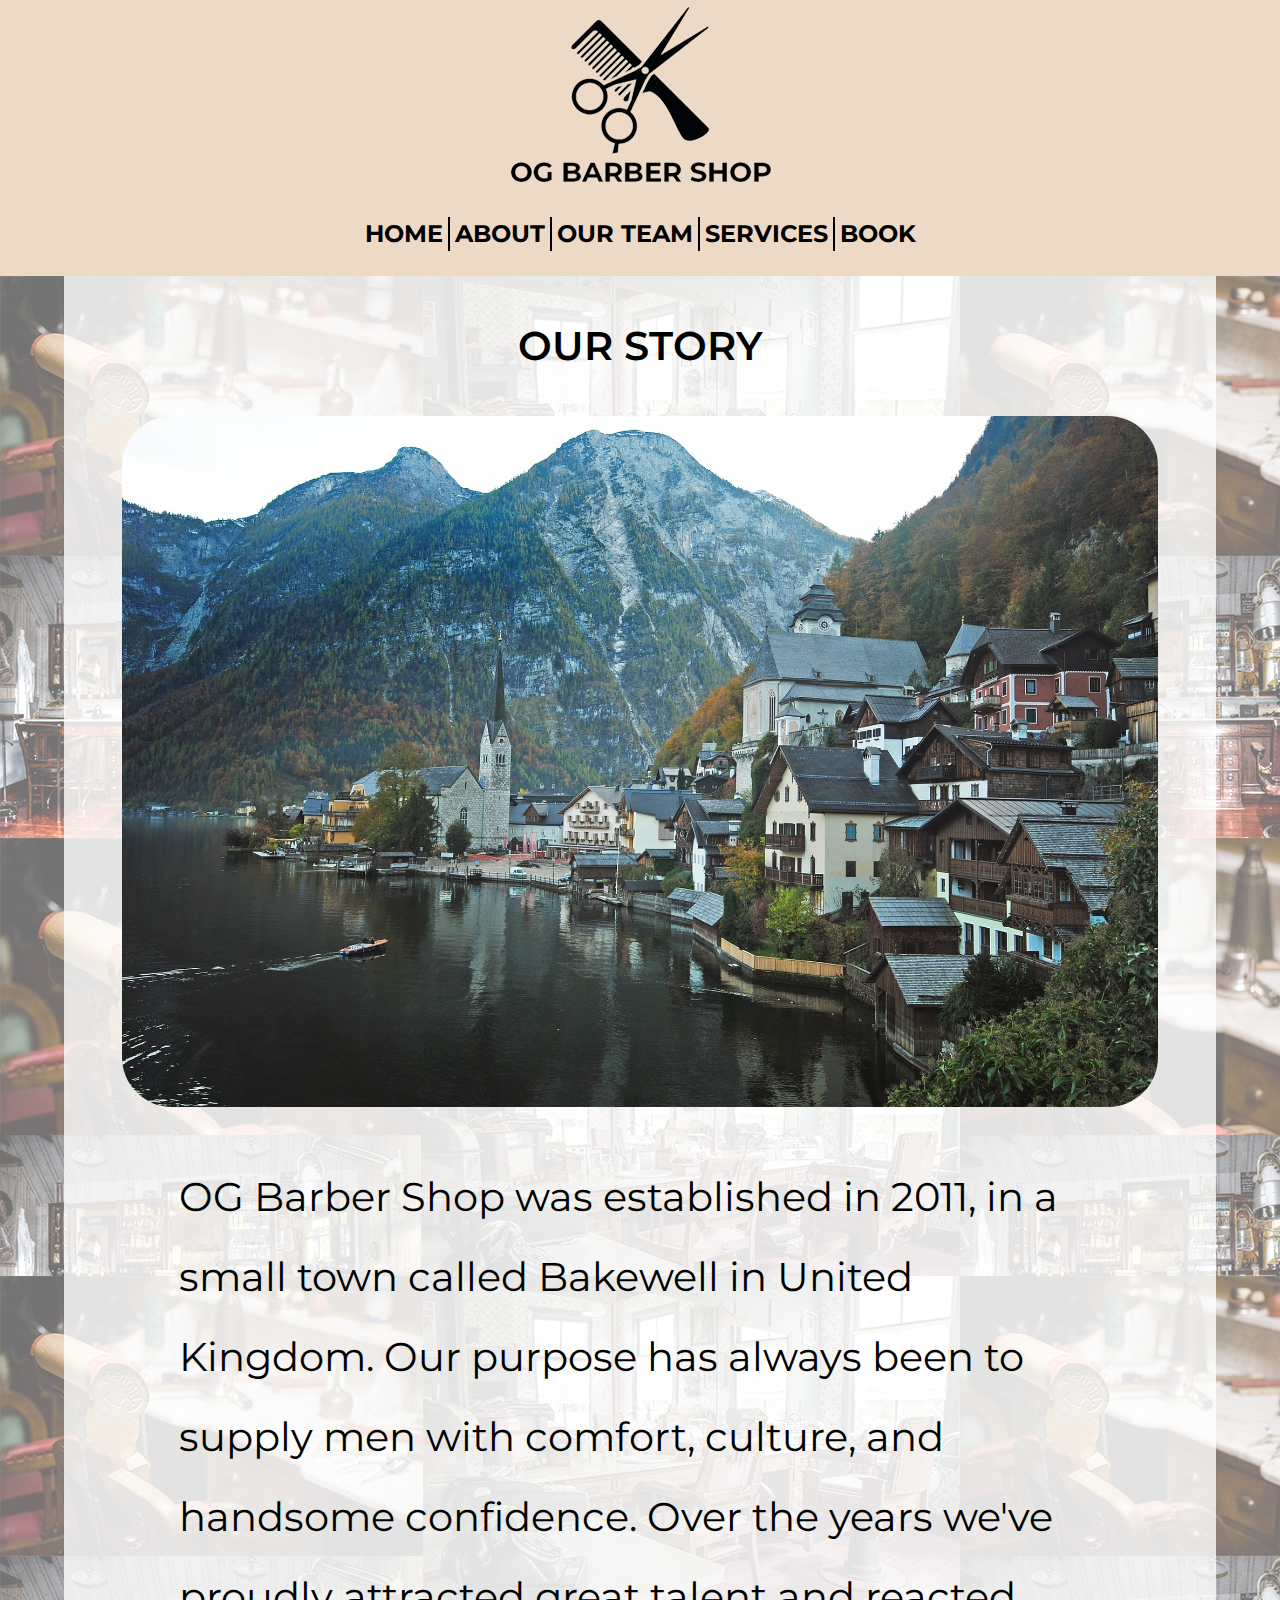
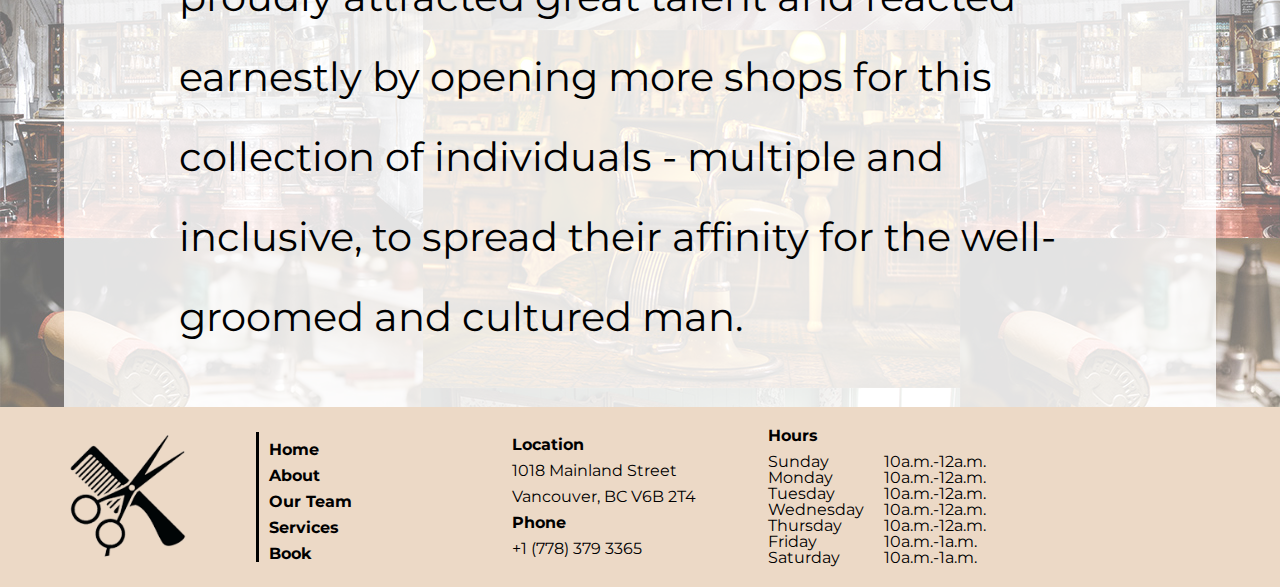
==== about.html @ 294b47aa "Image Alt tags for Index, About, and Team" ====
<!DOCTYPE html>
<html>
  <head>
    <meta charset="utf-8" />
    <title>Untitled</title>
    <link rel="stylesheet" href="styles/styles.css" />
    <link
      href="https://fonts.googleapis.com/css?family=Montserrat"
      rel="stylesheet"
    />
    <link
      rel="stylesheet"
      href="https://use.fontawesome.com/releases/v5.5.0/css/all.css"
      integrity="sha384-B4dIYHKNBt8Bc12p+WXckhzcICo0wtJAoU8YZTY5qE0Id1GSseTk6S+L3BlXeVIU"
      crossorigin="anonymous"
    />
  </head>

  <body>
    <!-- Start of Header -->
    <header class="header">
      <div class="navbar">
        <img src="images/logo.png" alt="logo of OG Barbershop" />
        <nav class="navContainer">
          <ul class="navLinks">
            <li class="navItem"><a href="index.html">Home</a></li>
            <li class="navItem"><a href="about.html">About</a></li>
            <li class="navItem"><a href="team.html">Our Team</a></li>
            <li class="navItem"><a href="service.html">Services</a></li>
            <li class="navItem"><a href="book.html">Book</a></li>
          </ul>
        </nav>
      </div>
    </header>

    <!-- Beginning of Main section -->
    <main class="about">
      <div class = "about-content">
        <h1 class = "page-title">OUR STORY</h1>
        <img src="images/bakewell.jpg" alt="Bakewell, United Kingdom Port">
        <p class = "story">OG Barber Shop was established in 2011, in a small town called Bakewell in United Kingdom. Our purpose has always been to supply men with comfort, culture, and handsome confidence. Over the years we've proudly attracted great talent and reacted earnestly by opening more shops for this collection of individuals - multiple and inclusive, to spread their affinity for the well-groomed and cultured man.</p>
      </div>
    </main>

    <!-- Footer -->
    <footer class="footer">
      <div class="logo">
        <img src="images/footerlogo.png" alt="logo of OG Barbershop" />
      </div>
      <div class="nav">
        <ul class="footerNav">
          <li class="footerNavItem"><a href="#0">Home</a></li>
          <li class="footerNavItem"><a href="#0">About</a></li>
          <li class="footerNavItem"><a href="#0">Our Team</a></li>
          <li class="footerNavItem"><a href="#0">Services</a></li>
          <li class="footerNavItem"><a href="#0">Book</a></li>
        </ul>
      </div>
      <div class="contacts">
        <div class="location">
          <h3>Location</h3>
          <h6>1018 Mainland Street</h6>
          <h6>Vancouver, BC V6B 2T4</h6>
        </div>
        <div class="phone">
          <h3>Phone</h3>
          <h6><a href="tel: +1-778-379-3365">+1 (778) 379 3365</a></h6>
        </div>
      </div>
      <div class="hours">
        <h3>Hours</h3>
        <table class="hoursTable">
          <tr>
            <td>Sunday</td>
            <td>10a.m.-12a.m.</td>
          </tr>
          <tr>
            <td>Monday</td>
            <td>10a.m.-12a.m.</td>
          </tr>
          <tr>
            <td>Tuesday</td>
            <td>10a.m.-12a.m.</td>
          </tr>
          <tr>
            <td>Wednesday</td>
            <td>10a.m.-12a.m.</td>
          </tr>
          <tr>
            <td>Thursday</td>
            <td>10a.m.-12a.m.</td>
          </tr>
          <tr>
            <td>Friday</td>
            <td>10a.m.-1a.m.</td>
          </tr>
          <tr>
            <td>Saturday</td>
            <td>10a.m.-1a.m.</td>
          </tr>
        </table>
      </div>
      <div class="socialMedia">
        <div class="icons">
          <i class="fab fa-facebook-square"></i>
          <i class="fab fa-instagram"></i> <i class="fab fa-twitter-square"></i>
        </div>
      </div>
    </footer>
  </body>
</html>
---- styles/styles.css ----
html,body,div,span,applet,object,iframe,h1,h2,h3,h4,h5,h6,p,blockquote,pre,a,abbr,acronym,address,big,cite,code,del,dfn,em,img,ins,kbd,q,s,samp,small,strike,strong,sub,sup,tt,var,b,u,i,center,dl,dt,dd,ol,ul,li,fieldset,form,label,legend,table,caption,tbody,tfoot,thead,tr,th,td,article,aside,canvas,details,embed,figure,figcaption,footer,header,hgroup,menu,nav,output,ruby,section,summary,time,mark,audio,video{margin:0;padding:0;border:0;font-size:100%;font:inherit;vertical-align:baseline}article,aside,details,figcaption,figure,footer,header,hgroup,menu,nav,section{display:block}body{line-height:1}ol,ul{list-style:none}blockquote,q{quotes:none}blockquote:before,blockquote:after,q:before,q:after{content:'';content:none}table{border-collapse:collapse;border-spacing:0}html,body{height:100%}main{background-color:#fff;margin:0 auto;background-image:url("../images/background.jpg")}body{background-color:#b3b3b3;font-family:'Montserrat', sans-serif}.page-title{padding:50px 0;text-align:center;font-size:2.5em;font-weight:600}.index-main{background-image:url("../images/background-1.jpg");background-position:center;background-repeat:no-repeat;height:100%}.landing-page{position:absolute;top:61%;z-index:1;text-align:center;width:100%}.landing-page .slogan{font-size:4em;font-weight:bold}.landing-page .enter-button{margin:10%}.landing-page .enter-button a{font-size:3em;padding:10px 50px;font-weight:bolder;color:#000;text-decoration:none;border:6px #000 solid;border-radius:20px}.about-content{display:block;margin:0 auto;width:90%;background-color:rgba(255,255,255,0.8)}.about-content h1{padding:50px 0;text-align:center;font-size:2.5em;font-weight:600}.about-content img{display:block;width:90%;height:90%;object-fit:contain;border-radius:50px;margin:0 auto}.about-content .story{margin:0 auto;padding:50px 0;width:80%;font-size:2.5em;line-height:80px}.team-content{display:block;margin:0 auto;width:90%;background-color:rgba(255,255,255,0.8)}.team-content .barbers{display:flex;width:75%;margin:0 auto;padding-bottom:50px}.team-content .barbers img{border-radius:30px}.team-content .barbers h1,.team-content .barbers h2{font-weight:600;text-align:center;padding:5px}.team-content .barbers h1{font-size:2em}.team-content .barbers h2{font-size:1.4em}.team-content .barbers .barber-social-media{text-align:center;font-size:2em}.team-content .barbers .barber-info{padding:40px 20px;font-size:1.5em;float:right;line-height:40px}.header{background-color:#ecd9c6;width:100%;display:flex}.navbar{position:relative;justify-content:space-between;display:block;margin:0 auto;text-align:center}.navbar .header-logo{text-align:center}.navbar ul{list-style:none}.navbar li{text-transform:uppercase}.navbar a{color:#000;display:block;text-decoration:none;padding:5px;font-size:1.5em;font-weight:bold;border-left:2px solid #000}.navbar a:hover,.navbar a:focus,.navbar a:active{color:white}.navbar li:first-child a{border-left:none}.navbar .navItem{float:left;display:inline;padding:25px 0}.footer{align-items:center}.footer{background-color:#ecd9c6;display:grid;width:100%;text-align:center;padding:20px 0;grid-template-columns:repeat(auto-fill, minmax(20%, 1fr))}.footer h3{font-weight:bold;padding-bottom:10px}.logo img{height:130px;width:130px}.footerNav{text-align:left;border-left:3px solid #000}.footerNav li{padding-top:10px}.footerNav a{text-decoration:none;color:#000;font-weight:bold;padding-left:10px}.contacts{text-align:left;padding-top:10px}.contacts h6{padding-bottom:10px}.contacts .phone a{text-decoration:none;color:#000}.hours{text-align:left}.hours td{text-align:left}.hours td:nth-child(2){padding-left:20px}.socialMedia .icons{position:relative;margin:0}.socialMedia i{font-size:2.5em;padding:3px}
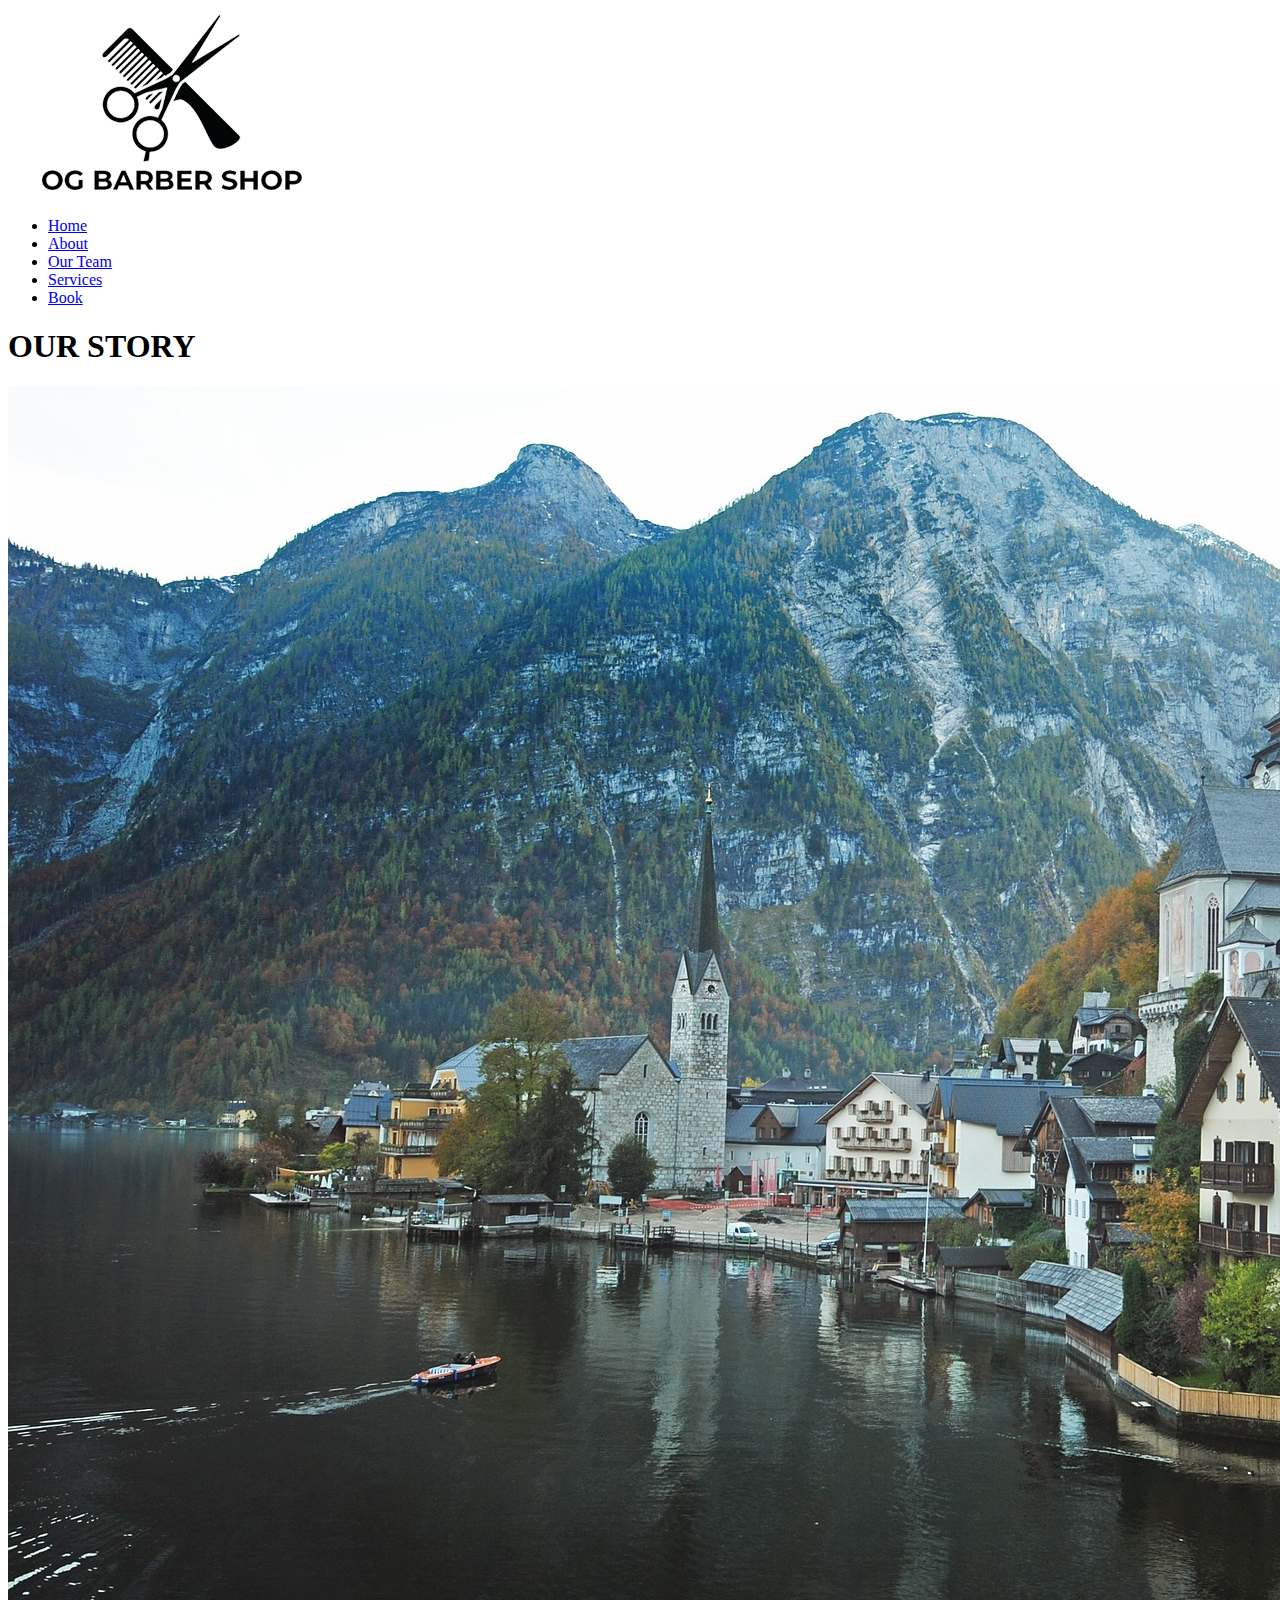
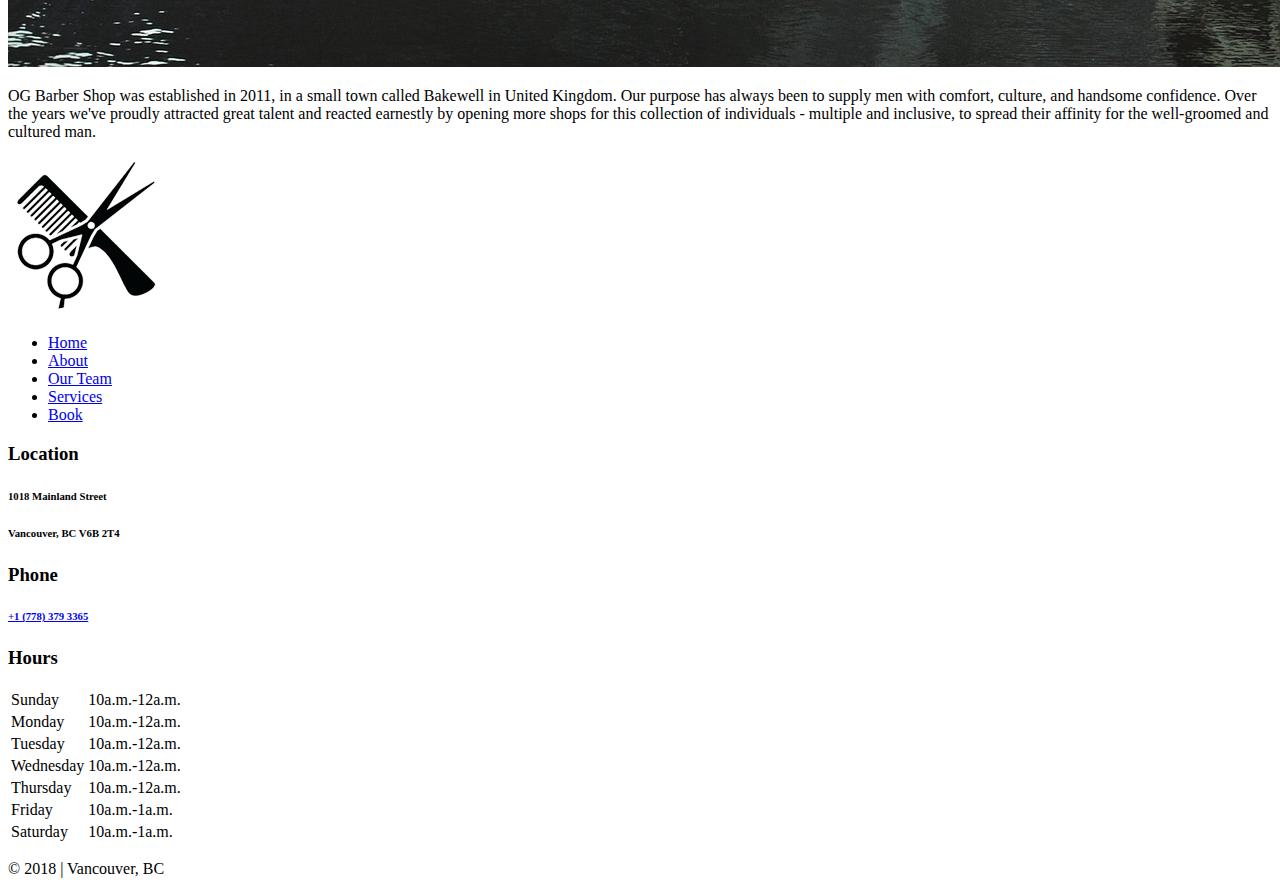
==== commit 46b6f958: "Final" ====
--- a/about.html
+++ b/about.html
@@ -2,7 +2,7 @@
 <html>
   <head>
     <meta charset="utf-8" />
-    <title>Untitled</title>
+    <title>Our Story</title>
     <link rel="stylesheet" href="styles/styles.css" />
     <link
       href="https://fonts.googleapis.com/css?family=Montserrat"
@@ -106,6 +106,9 @@
           <i class="fab fa-instagram"></i> <i class="fab fa-twitter-square"></i>
         </div>
       </div>
+      <div class="copyright">
+					<p>© 2018 | Vancouver, BC</p>
+			</div>
     </footer>
   </body>
 </html>
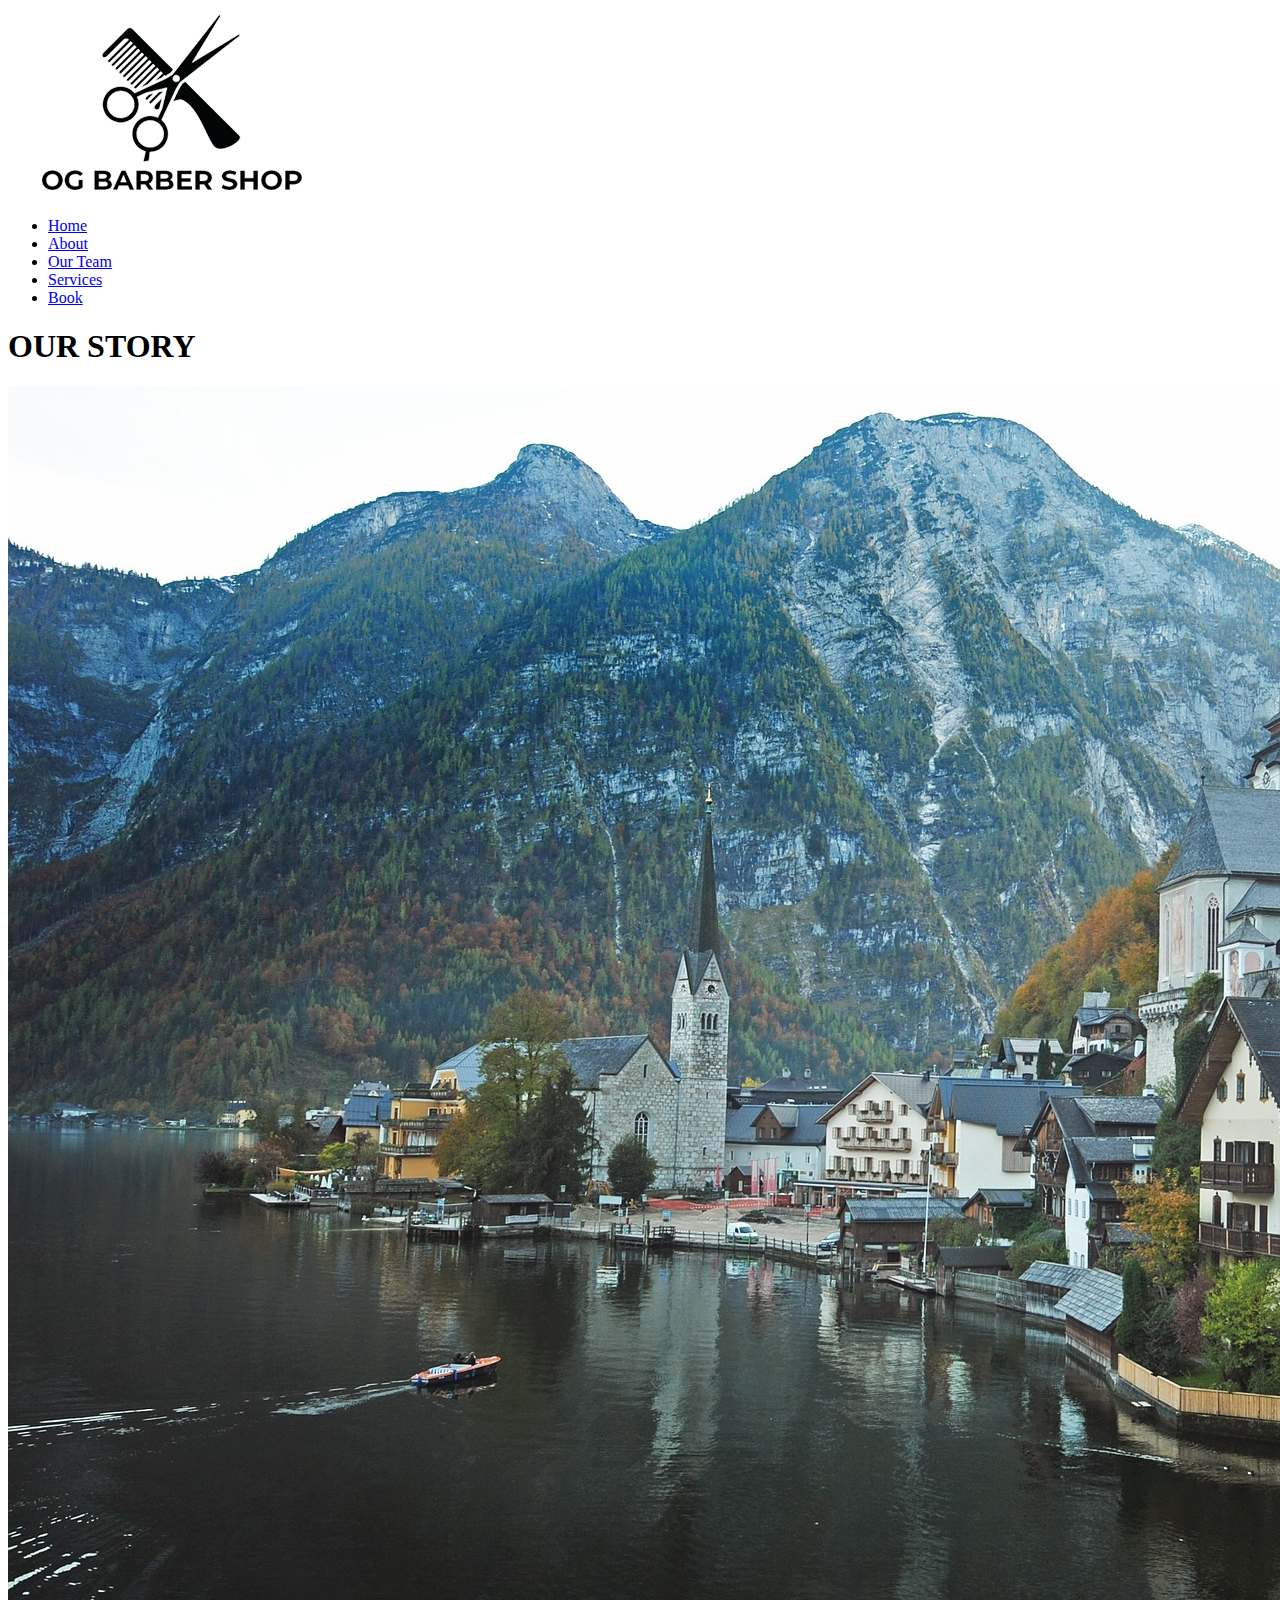
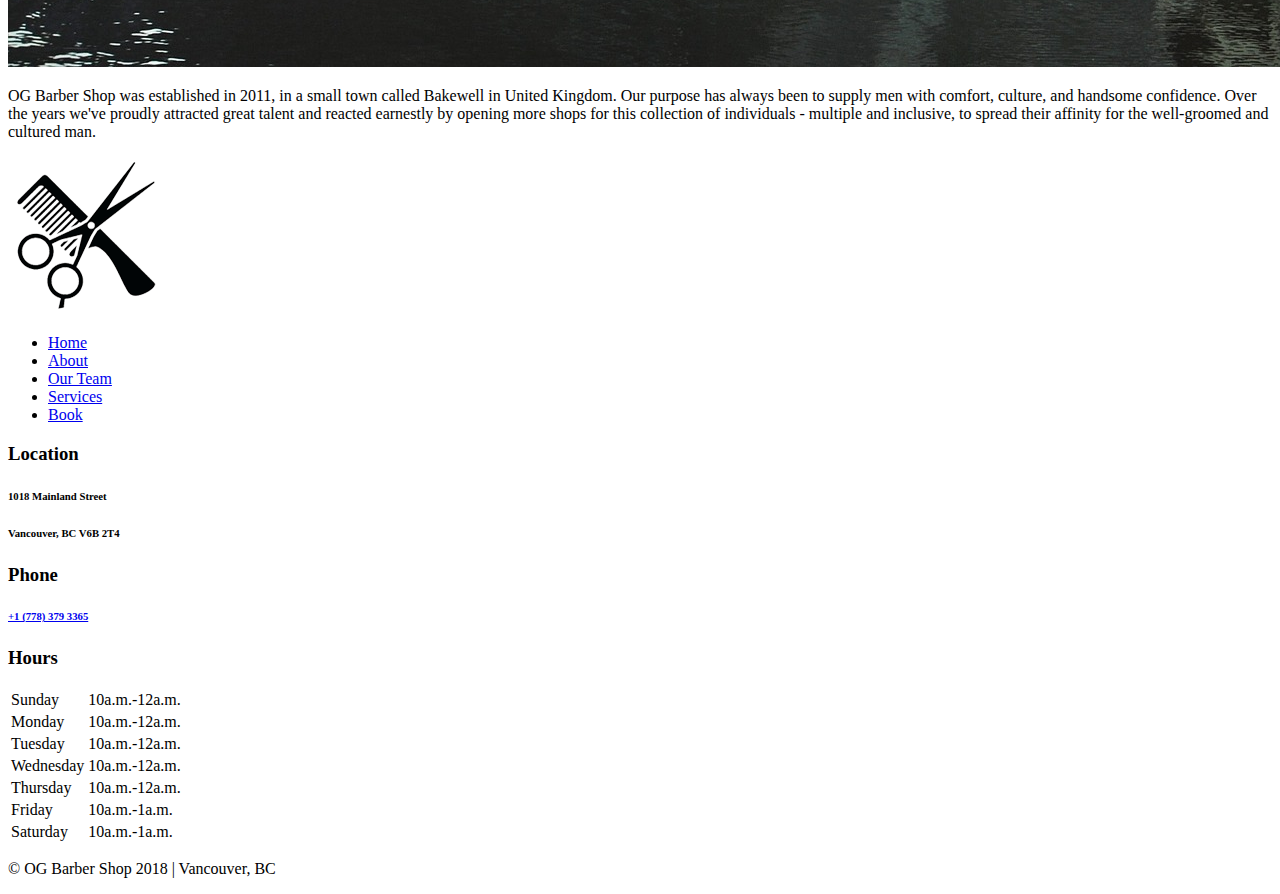
==== commit 207b6039: "SEO" ====
--- a/about.html
+++ b/about.html
@@ -1,114 +1,211 @@
 <!DOCTYPE html>
 <html>
-  <head>
-    <meta charset="utf-8" />
-    <title>Our Story</title>
-    <link rel="stylesheet" href="styles/styles.css" />
-    <link
-      href="https://fonts.googleapis.com/css?family=Montserrat"
-      rel="stylesheet"
-    />
-    <link
-      rel="stylesheet"
-      href="https://use.fontawesome.com/releases/v5.5.0/css/all.css"
-      integrity="sha384-B4dIYHKNBt8Bc12p+WXckhzcICo0wtJAoU8YZTY5qE0Id1GSseTk6S+L3BlXeVIU"
-      crossorigin="anonymous"
-    />
-  </head>
+	<head>
+		<meta charset="utf-8" />
+		<title>Our Story | OG Barber shop Vancouver, BC</title>
+		<meta
+			name="description"
+			content="Finest men's haircuts, close shaves, and clean grooming near Vancouver. Book your Appointment Online Now at OG Barber shop. We provide quality services."
+		/>
+		<link rel="stylesheet" href="styles/styles.css" />
+		<link
+			href="https://fonts.googleapis.com/css?family=Montserrat"
+			rel="stylesheet"
+		/>
+		<link
+			rel="stylesheet"
+			href="https://use.fontawesome.com/releases/v5.5.0/css/all.css"
+			integrity="sha384-B4dIYHKNBt8Bc12p+WXckhzcICo0wtJAoU8YZTY5qE0Id1GSseTk6S+L3BlXeVIU"
+			crossorigin="anonymous"
+		/>
+		<link
+			rel="apple-touch-icon"
+			sizes="57x57"
+			href="favicon/apple-icon-57x57.png"
+		/>
+		<link
+			rel="apple-touch-icon"
+			sizes="60x60"
+			href="favicon/apple-icon-60x60.png"
+		/>
+		<link
+			rel="apple-touch-icon"
+			sizes="72x72"
+			href="favicon/apple-icon-72x72.png"
+		/>
+		<link
+			rel="apple-touch-icon"
+			sizes="76x76"
+			href="/apple-icon-76x76.png"
+		/>
+		<link
+			rel="apple-touch-icon"
+			sizes="114x114"
+			href="favicon/apple-icon-114x114.png"
+		/>
+		<link
+			rel="apple-touch-icon"
+			sizes="120x120"
+			href="favicon/apple-icon-120x120.png"
+		/>
+		<link
+			rel="apple-touch-icon"
+			sizes="144x144"
+			href="favicon/apple-icon-144x144.png"
+		/>
+		<link
+			rel="apple-touch-icon"
+			sizes="152x152"
+			href="favicon/apple-icon-152x152.png"
+		/>
+		<link
+			rel="apple-touch-icon"
+			sizes="180x180"
+			href="favicon/apple-icon-180x180.png"
+		/>
+		<link
+			rel="icon"
+			type="image/png"
+			sizes="192x192"
+			href="favicon/android-icon-192x192.png"
+		/>
+		<link
+			rel="icon"
+			type="image/png"
+			sizes="32x32"
+			href="favicon/favicon-32x32.png"
+		/>
+		<link
+			rel="icon"
+			type="image/png"
+			sizes="96x96"
+			href="favicon/favicon-96x96.png"
+		/>
+		<link
+			rel="icon"
+			type="image/png"
+			sizes="16x16"
+			href="favicon/favicon-16x16.png"
+		/>
+		<link rel="manifest" href="/manifest.json" />
+		<meta name="msapplication-TileColor" content="#ffffff" />
+		<meta name="msapplication-TileImage" content="/ms-icon-144x144.png" />
+		<meta name="theme-color" content="#ffffff" />
+	</head>
 
-  <body>
-    <!-- Start of Header -->
-    <header class="header">
-      <div class="navbar">
-        <img src="images/logo.png" alt="logo of OG Barbershop" />
-        <nav class="navContainer">
-          <ul class="navLinks">
-            <li class="navItem"><a href="index.html">Home</a></li>
-            <li class="navItem"><a href="about.html">About</a></li>
-            <li class="navItem"><a href="team.html">Our Team</a></li>
-            <li class="navItem"><a href="service.html">Services</a></li>
-            <li class="navItem"><a href="book.html">Book</a></li>
-          </ul>
-        </nav>
-      </div>
-    </header>
+	<body>
+		<!-- Start of Header -->
+		<header class="header">
+			<div class="navbar">
+				<a class="logolink" href="index.html">
+					<img src="images/logo.png" alt="logo of OG Barbershop" />
+				</a>
+				<nav class="navContainer">
+					<ul class="navLinks">
+						<li class="navItem"><a href="index.html">Home</a></li>
+						<li class="navItem"><a href="about.html">About</a></li>
+						<li class="navItem">
+							<a href="team.html">Our Team</a>
+						</li>
+						<li class="navItem">
+							<a href="service.html">Services</a>
+						</li>
+						<li class="navItem"><a href="book.html">Book</a></li>
+					</ul>
+				</nav>
+			</div>
+		</header>
 
-    <!-- Beginning of Main section -->
-    <main class="about">
-      <div class = "about-content">
-        <h1 class = "page-title">OUR STORY</h1>
-        <img src="images/bakewell.jpg" alt="Bakewell, United Kingdom Port">
-        <p class = "story">OG Barber Shop was established in 2011, in a small town called Bakewell in United Kingdom. Our purpose has always been to supply men with comfort, culture, and handsome confidence. Over the years we've proudly attracted great talent and reacted earnestly by opening more shops for this collection of individuals - multiple and inclusive, to spread their affinity for the well-groomed and cultured man.</p>
-      </div>
-    </main>
+		<!-- Beginning of Main section -->
+		<main class="about">
+			<div class="about-content">
+				<h1 class="page-title">OUR STORY</h1>
+				<img
+					src="images/bakewell.jpg"
+					alt="Bakewell, United Kingdom Port"
+				/>
+				<p class="story">
+					OG Barber Shop was established in 2011, in a small town
+					called Bakewell in United Kingdom. Our purpose has always
+					been to supply men with comfort, culture, and handsome
+					confidence. Over the years we've proudly attracted great
+					talent and reacted earnestly by opening more shops for this
+					collection of individuals - multiple and inclusive, to
+					spread their affinity for the well-groomed and cultured man.
+				</p>
+			</div>
+		</main>
 
-    <!-- Footer -->
-    <footer class="footer">
-      <div class="logo">
-        <img src="images/footerlogo.png" alt="logo of OG Barbershop" />
-      </div>
-      <div class="nav">
-        <ul class="footerNav">
-          <li class="footerNavItem"><a href="#0">Home</a></li>
-          <li class="footerNavItem"><a href="#0">About</a></li>
-          <li class="footerNavItem"><a href="#0">Our Team</a></li>
-          <li class="footerNavItem"><a href="#0">Services</a></li>
-          <li class="footerNavItem"><a href="#0">Book</a></li>
-        </ul>
-      </div>
-      <div class="contacts">
-        <div class="location">
-          <h3>Location</h3>
-          <h6>1018 Mainland Street</h6>
-          <h6>Vancouver, BC V6B 2T4</h6>
-        </div>
-        <div class="phone">
-          <h3>Phone</h3>
-          <h6><a href="tel: +1-778-379-3365">+1 (778) 379 3365</a></h6>
-        </div>
-      </div>
-      <div class="hours">
-        <h3>Hours</h3>
-        <table class="hoursTable">
-          <tr>
-            <td>Sunday</td>
-            <td>10a.m.-12a.m.</td>
-          </tr>
-          <tr>
-            <td>Monday</td>
-            <td>10a.m.-12a.m.</td>
-          </tr>
-          <tr>
-            <td>Tuesday</td>
-            <td>10a.m.-12a.m.</td>
-          </tr>
-          <tr>
-            <td>Wednesday</td>
-            <td>10a.m.-12a.m.</td>
-          </tr>
-          <tr>
-            <td>Thursday</td>
-            <td>10a.m.-12a.m.</td>
-          </tr>
-          <tr>
-            <td>Friday</td>
-            <td>10a.m.-1a.m.</td>
-          </tr>
-          <tr>
-            <td>Saturday</td>
-            <td>10a.m.-1a.m.</td>
-          </tr>
-        </table>
-      </div>
-      <div class="socialMedia">
-        <div class="icons">
-          <i class="fab fa-facebook-square"></i>
-          <i class="fab fa-instagram"></i> <i class="fab fa-twitter-square"></i>
-        </div>
-      </div>
-      <div class="copyright">
-					<p>© 2018 | Vancouver, BC</p>
-			</div>
-    </footer>
-  </body>
+		<!-- Footer -->
+		<footer class="footer">
+			<a href="index.html"
+				><img src="images/footerlogo.png" alt="logo of OG Barbershop" />
+			</a>
+			<div class="nav">
+				<ul class="footerNav">
+					<li class="footerNavItem"><a href="#0">Home</a></li>
+					<li class="footerNavItem"><a href="#0">About</a></li>
+					<li class="footerNavItem"><a href="#0">Our Team</a></li>
+					<li class="footerNavItem"><a href="#0">Services</a></li>
+					<li class="footerNavItem"><a href="#0">Book</a></li>
+				</ul>
+			</div>
+			<div class="contacts">
+				<div class="location">
+					<h3>Location</h3>
+					<h6>1018 Mainland Street</h6>
+					<h6>Vancouver, BC V6B 2T4</h6>
+				</div>
+				<div class="phone">
+					<h3>Phone</h3>
+					<h6>
+						<a href="tel: +1-778-379-3365">+1 (778) 379 3365</a>
+					</h6>
+				</div>
+			</div>
+			<div class="hours">
+				<h3>Hours</h3>
+				<table class="hoursTable">
+					<tr>
+						<td>Sunday</td>
+						<td>10a.m.-12a.m.</td>
+					</tr>
+					<tr>
+						<td>Monday</td>
+						<td>10a.m.-12a.m.</td>
+					</tr>
+					<tr>
+						<td>Tuesday</td>
+						<td>10a.m.-12a.m.</td>
+					</tr>
+					<tr>
+						<td>Wednesday</td>
+						<td>10a.m.-12a.m.</td>
+					</tr>
+					<tr>
+						<td>Thursday</td>
+						<td>10a.m.-12a.m.</td>
+					</tr>
+					<tr>
+						<td>Friday</td>
+						<td>10a.m.-1a.m.</td>
+					</tr>
+					<tr>
+						<td>Saturday</td>
+						<td>10a.m.-1a.m.</td>
+					</tr>
+				</table>
+			</div>
+			<div class="socialMedia">
+				<div class="icons">
+					<i class="fab fa-facebook-square"></i>
+					<i class="fab fa-instagram"></i>
+					<i class="fab fa-twitter-square"></i>
+				</div>
+			</div>
+			<div class="copyright">
+				<p>© OG Barber Shop 2018 | Vancouver, BC</p>
+			</div>
+		</footer>
+	</body>
 </html>
